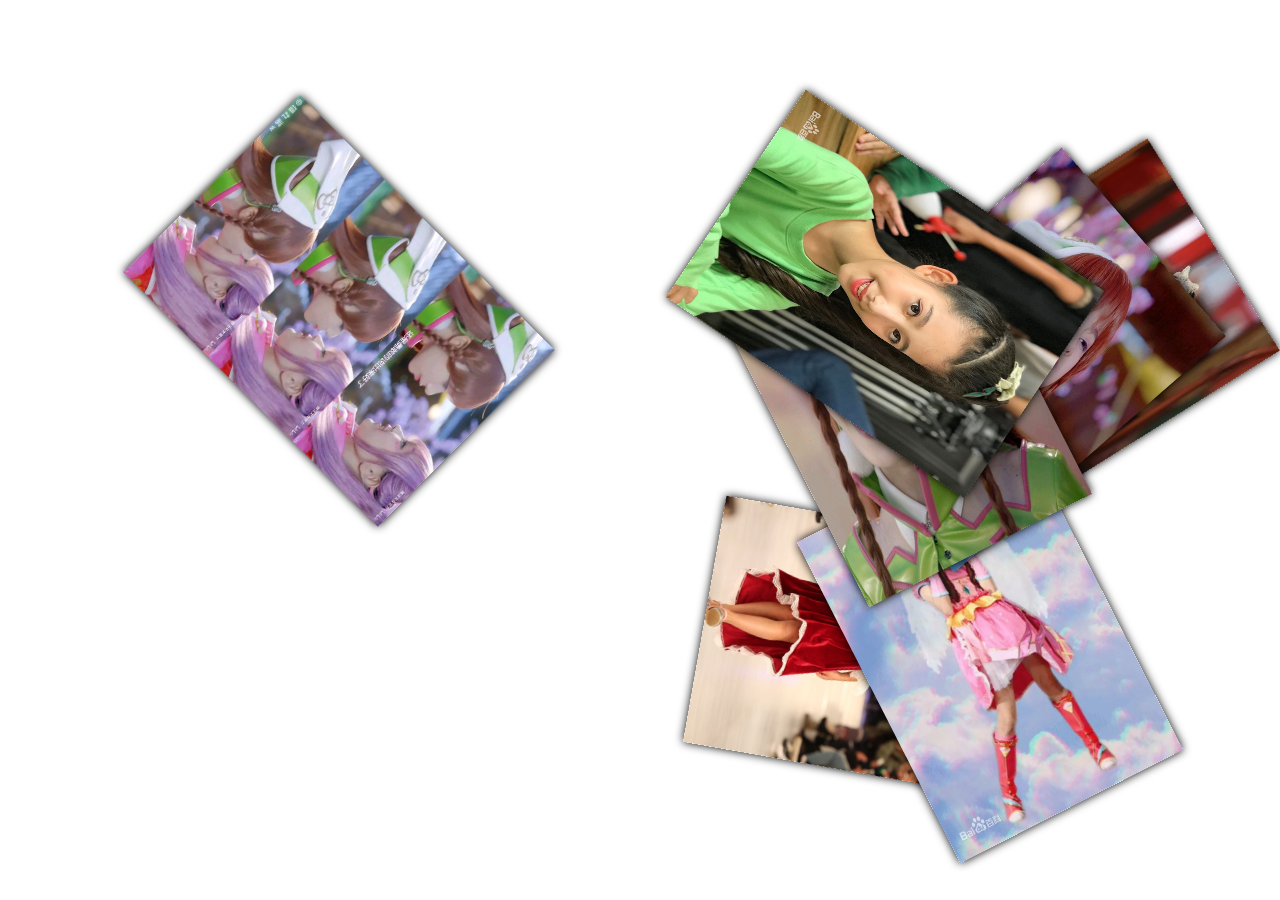
==== fasu.html @ 9c52c5e4 "2333" ====
<!DOCTYPE html>
<html lang="en">
<head>
    <meta charset="UTF-8">
    <title>白洋谦小天使</title>
    <style>
        *{
            margin: 0;
            padding: 0;
            list-style:none;
            border: none;
        }
        html, body, #ul{
            width: 100%;
            height: 100%;
        }
        #ul{
            position: relative;
        }
        #ul li{
            width: 250px;
            height: 360px;
            position: absolute;
            transition: all 1s !important;
            box-shadow: 0 0 10px black;
        }
        img{
            width: 250px;
            height: 360px;
        }
        .selected{
            z-index: 99;
            left: 50% !important;
            top: 50% !important;
            transform: rotate(0deg) translate(-50%,-50%) scale(1.5,1.5) !important;
        }
        span{
            background:  url("love.png")  no-repeat;
            background-size: 100% 100%;
            width: 60px;
            height: 60px;
            position:absolute;
            animation: flash 1s alternate infinite;
            transition: all 1s;
        }
        span:hover{
            transform: rotate(180deg) scale(1.5,1.5) !important;
        }

        @keyframes flash {
            0%{opacity: 0}
            100%{opacity: 1}
        }
        a{
            font-size: 40px;
            color: yellow;
            position: absolute;
            transition: all 1s;
            cursor: pointer;
            text-decoration: none;
        }
        a:hover{
            transform: scale(3,3);
        }
    </style>
</head>
<body>
<ul id="ul"></ul>
<script src="Underscore-min.js"></script>
<script>
    window.onload=function () {
        var ul=document.getElementById('ul');


        for (i=0;i<7;i++){
            var li=document.createElement('li');
            ul.appendChild(li);

            var img=document.createElement('img');
            img.src='image/'+(i+1)+'.jpg';
            li.appendChild(img);
        }
        var width=document.documentElement.clientWidth-250;
        var height=document.documentElement.clientHeight-360;
        for (var li of ul.children) {
            li.style.left=_.random(0,width)+'px';
            li.style.top=_.random(0,height)+'px';
            li.style.transform='rotate('+_.random(0,360)+'deg)';
            li.onclick=function () {
                for (var item of ul.children){
                    item.className='';
                }
                this.className='selected';
            }
        }

        //爱心特效
        for (var i=0;i<30;i++){
            var span=document.createElement('span');
            var x=Math.random()*(width+200);
            var y=Math.random()*(height+300);
            var scale=Math.random();
            var delay=Math.random()*1.5;
            span.style.left=x+'px';
            span.style.top=y+'px';
            span.style.transform='scale('+scale+')';
            span.style.animationDelay=delay+'s';
            document.body.append(span);
        }
    }







</script>
</body>

</html>
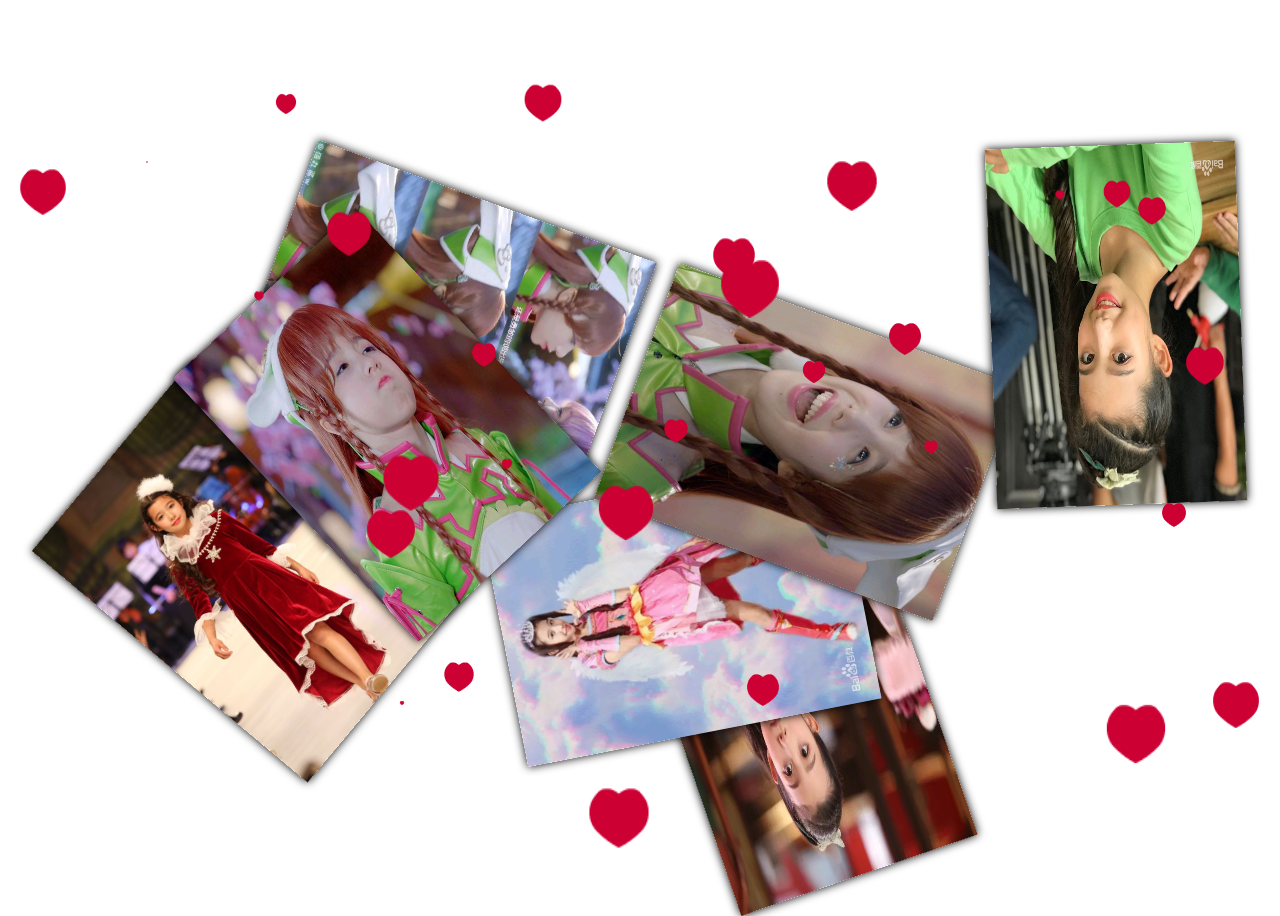
==== commit f62ab38b: "232323" ====
--- a/fasu.html
+++ b/fasu.html
@@ -1,4 +1,4 @@
-<!DOCTYPE html>
+﻿<!DOCTYPE html>
 <html lang="en">
 <head>
     <meta charset="UTF-8">
@@ -35,7 +35,7 @@
             transform: rotate(0deg) translate(-50%,-50%) scale(1.5,1.5) !important;
         }
         span{
-            background:  url("love.png")  no-repeat;
+            background:  url("image/love.png")  no-repeat;
             background-size: 100% 100%;
             width: 60px;
             height: 60px;
